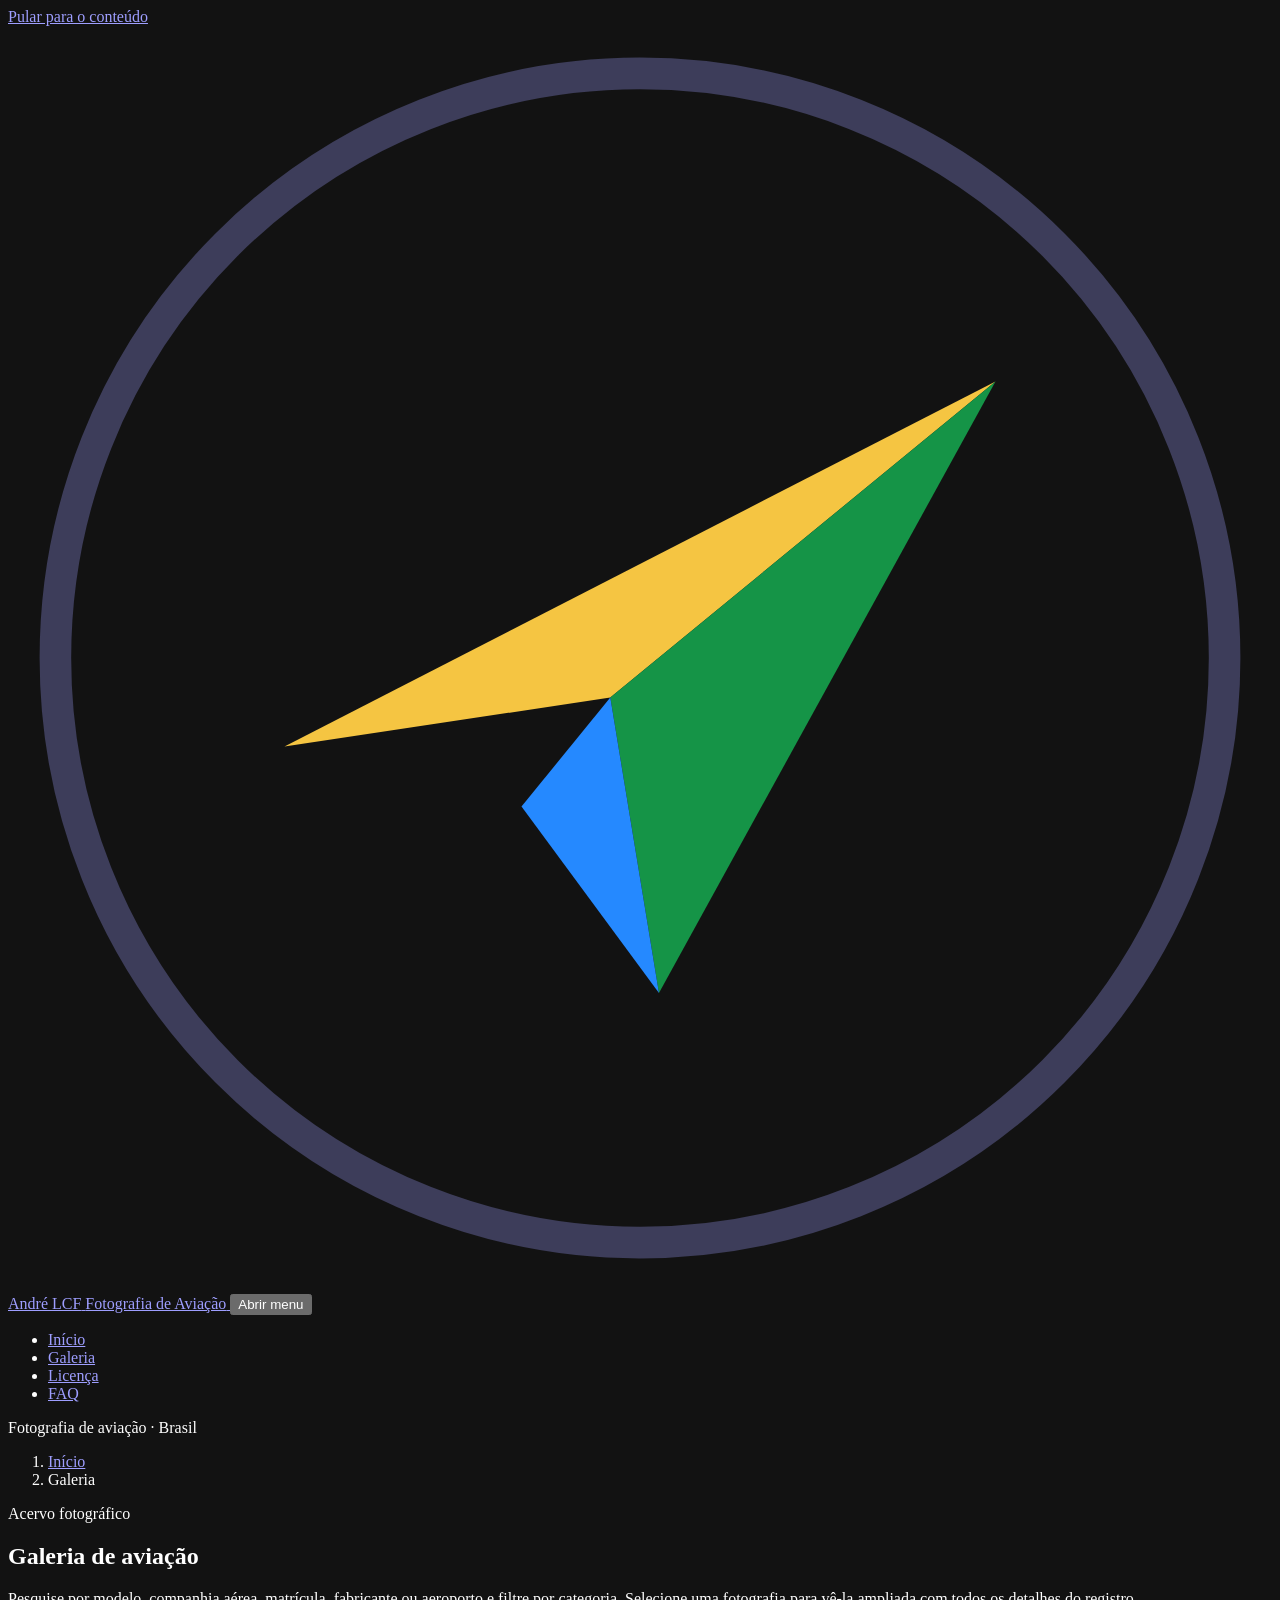
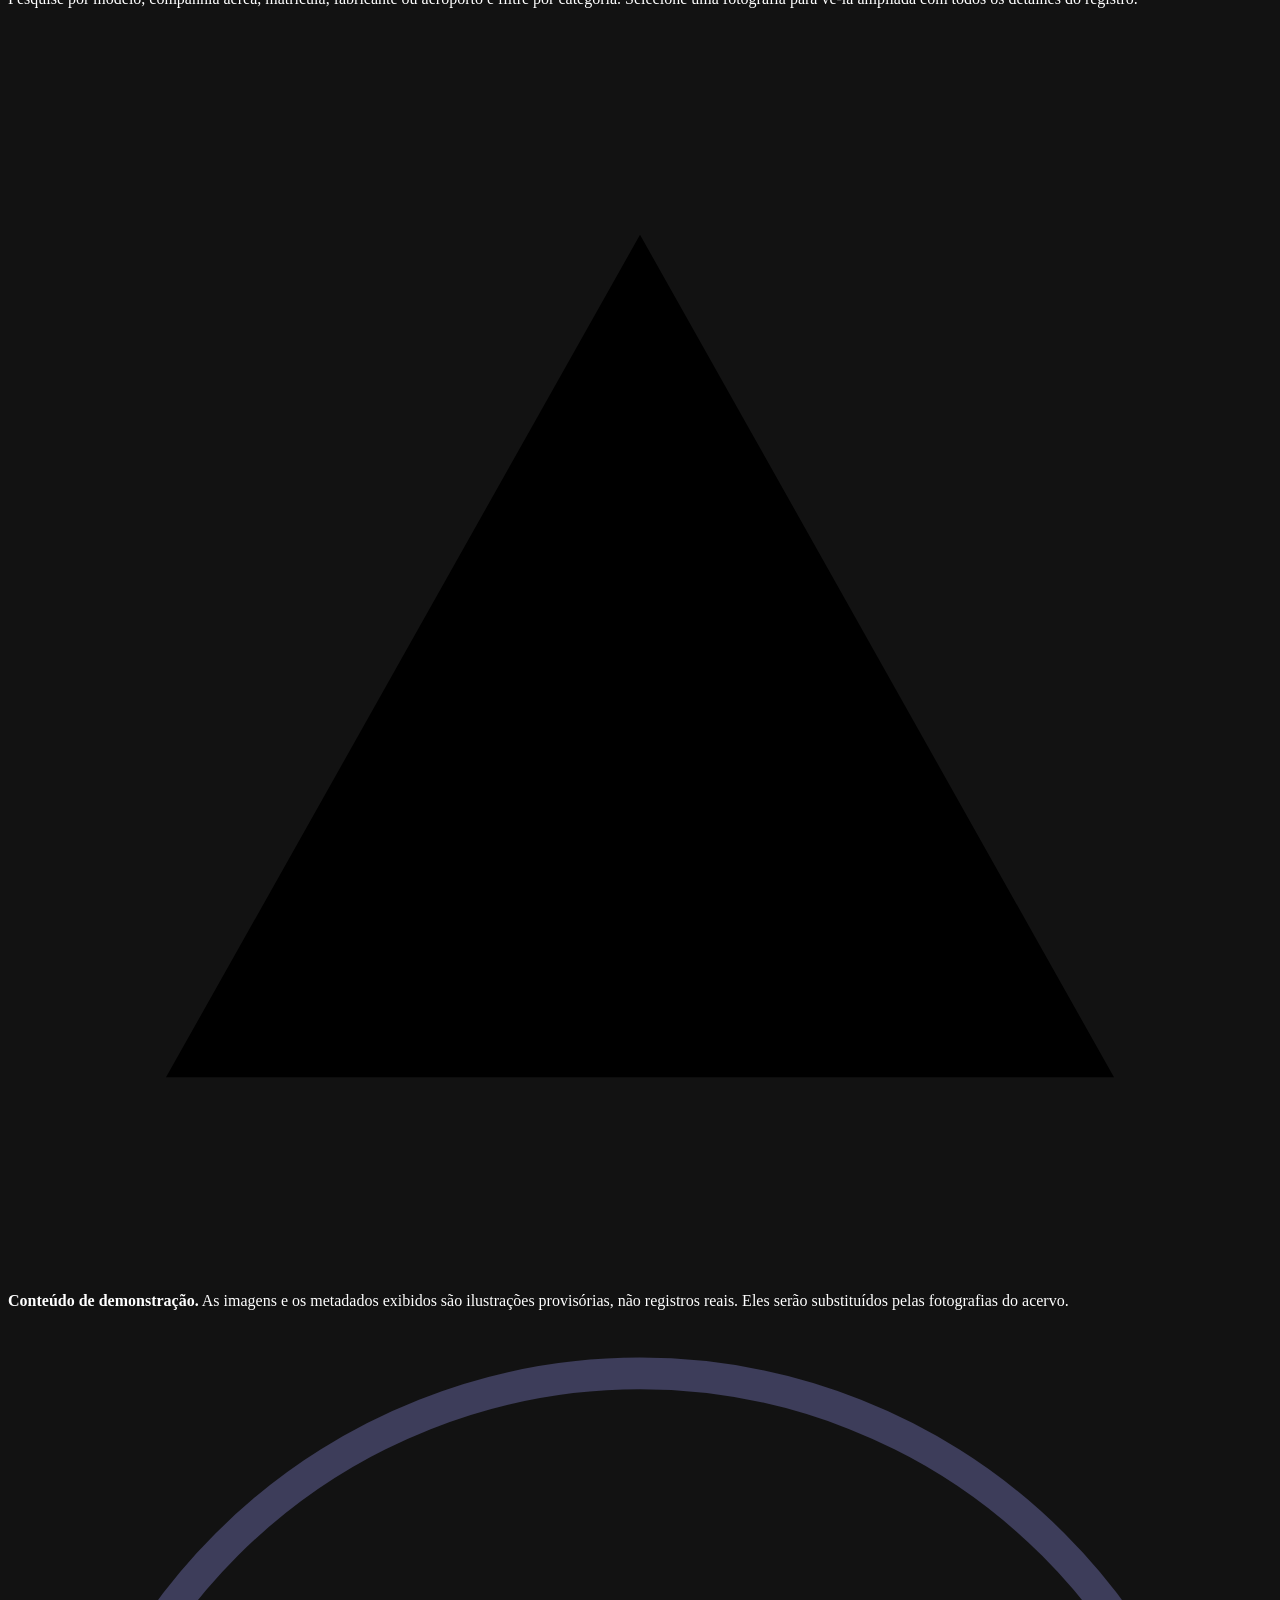
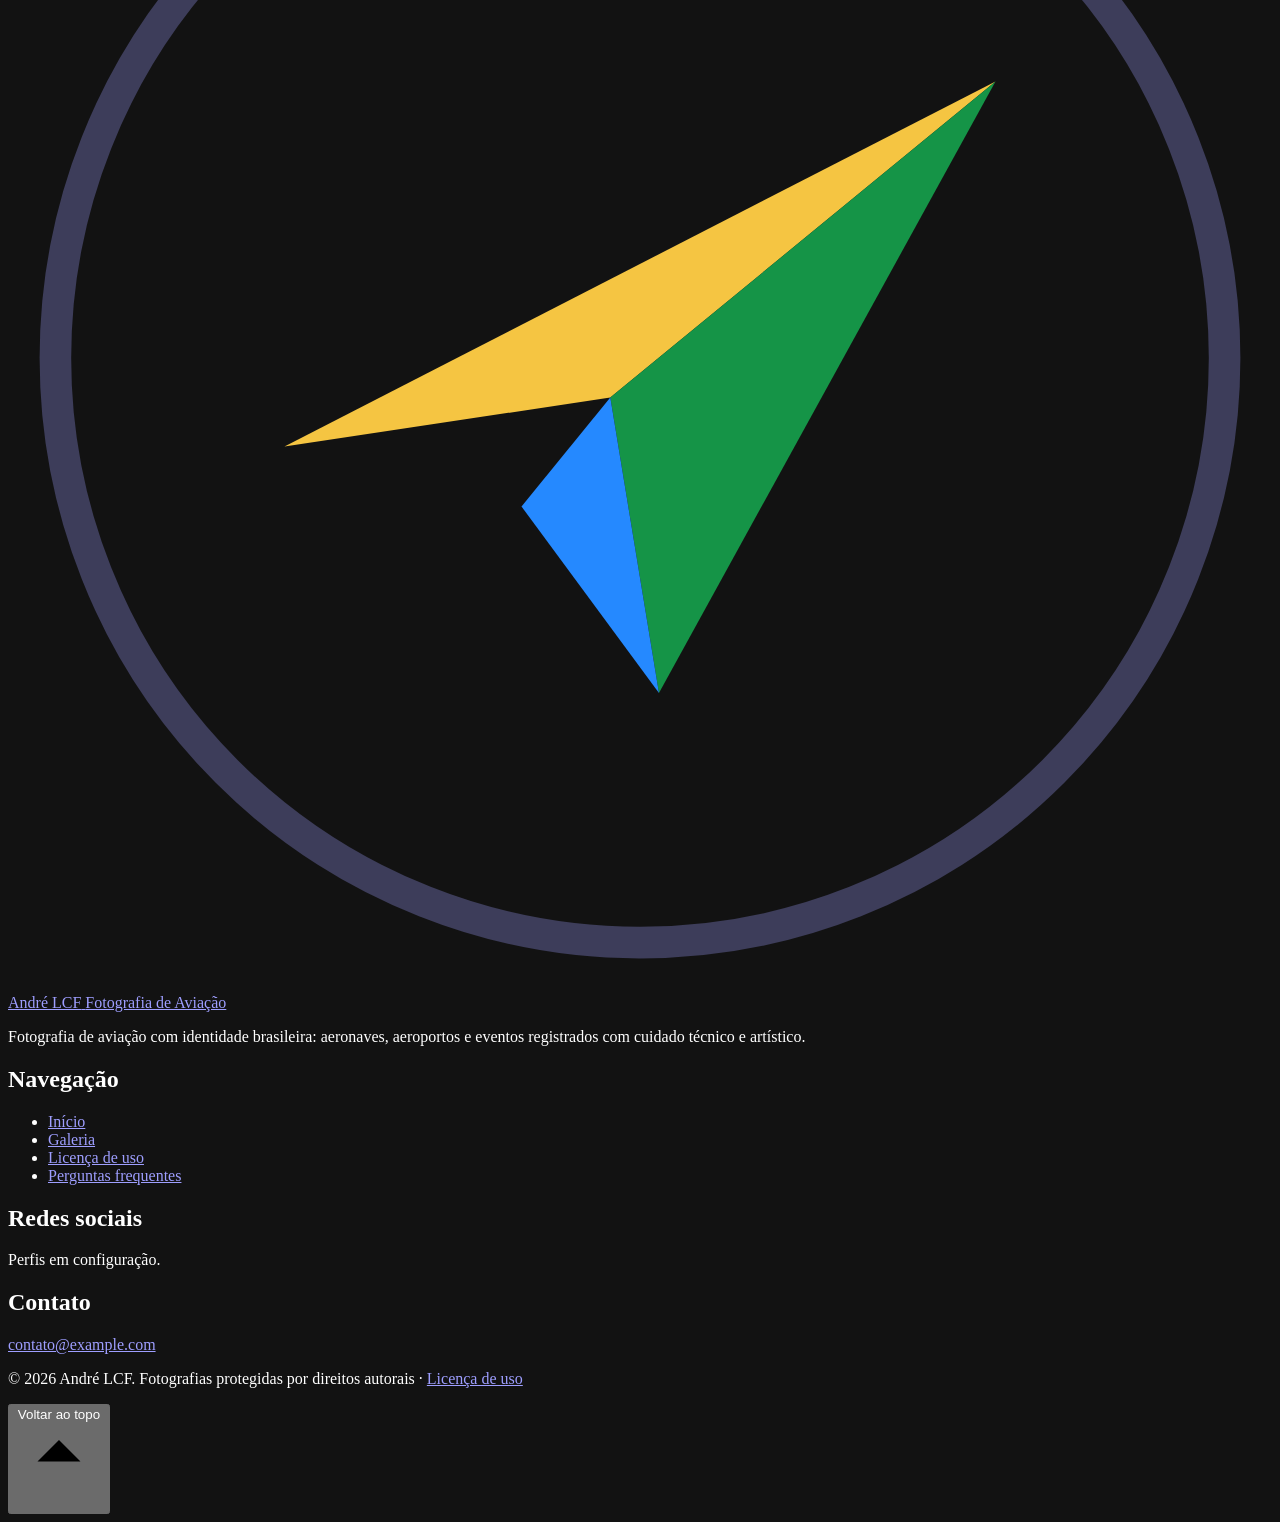
==== src/pages/galeria.html @ 5b555aa9 "primeiros passos do sistema" ====
<!DOCTYPE html>
<html lang="pt-BR">
    <head>
    <meta charset="UTF-8">
    <meta name="viewport" content="width=device-width, initial-scale=1">
    <title>Galeria · André LCF · Fotografia de Aviação</title>
    <meta name="description" content="Galeria de fotografias de aviação com filtros por categoria e fabricante e pesquisa por modelo, companhia aérea, matrícula ou aeroporto.">
    <meta name="author" content="André LCF">
    <meta name="theme-color" content="#080B10">
    <meta name="color-scheme" content="dark">
    <meta name="robots" content="index, follow">
    <!-- --- DOMÍNIO DEFINITIVO: DESCOMENTE E AJUSTE AS LINHAS ABAIXO ---
    <link rel="canonical" href="https://SEU-DOMINIO/src/pages/galeria.html">
    <meta property="og:url" content="https://SEU-DOMINIO/src/pages/galeria.html">
    <meta property="og:image" content="https://SEU-DOMINIO/src/assets/images/hero/og-image.jpg">
    -->
    <meta property="og:type" content="website">
    <meta property="og:locale" content="pt_BR">
    <meta property="og:site_name" content="André LCF · Fotografia de Aviação">
    <meta property="og:title" content="Galeria · André LCF · Fotografia de Aviação">
    <meta property="og:description" content="Aeronaves comerciais, executivas, militares e históricas, aeroportos e eventos aeronáuticos.">
    <meta name="twitter:card" content="summary_large_image">
    <link rel="icon" href="../assets/icons/favicon.svg" type="image/svg+xml">
    <link rel="stylesheet" href="../styles/estilo-global.css">
    <script src="../scripts/configuracao.js" defer></script>
    <script src="../scripts/dados-galeria.js" defer></script>
    <script src="../scripts/principal.js" defer></script>
    </head>
    <body data-pagina="galeria" data-base="../../">
    <a class="link-pular-conteudo" href="#conteudo">Pular para o conteúdo</a>

    <header class="cabecalho-site" data-cabecalho>
        <div class="conteiner cabecalho-site__interno">
        <a class="marca" href="../../index.html" aria-label="André LCF, fotografia de aviação: página inicial">
            <svg class="marca__simbolo" viewBox="0 0 40 40" aria-hidden="true" focusable="false">
            <circle cx="20" cy="20" r="18.5" fill="none" stroke="currentColor" stroke-opacity=".3"/>
            <path d="M8.75 22.8 31.25 11.25 19.06 21.25Z" fill="#F5C542"/>
            <path d="M19.06 21.25 31.25 11.25 20.6 30.6Z" fill="#159447"/>
            <path d="M19.06 21.25 16.25 24.7 20.6 30.6Z" fill="#2589FF"/>
            </svg>
            <span class="marca__texto">
            <span class="marca__nome" data-nome-fotografo>André LCF</span>
            <span class="marca__legenda">Fotografia de Aviação</span>
            </span>
        </a>

        <button class="alternar-menu" type="button" aria-expanded="false" aria-controls="navegacao-site" data-alternar-menu>
            <span class="alternar-menu__barras" aria-hidden="true"></span>
            <span class="visualmente-oculto" data-rotulo-alternar-menu>Abrir menu</span>
        </button>

        <nav class="navegacao-site" id="navegacao-site" aria-label="Principal" data-navegacao>
            <ul class="navegacao-site__lista">
            <li><a class="navegacao-site__link" href="../../index.html" data-link-navegacao="inicio">Início</a></li>
            <li><a class="navegacao-site__link" href="galeria.html" data-link-navegacao="galeria">Galeria</a></li>
            <li><a class="navegacao-site__link" href="licenca.html" data-link-navegacao="licenca">Licença</a></li>
            <li><a class="navegacao-site__link" href="faq.html" data-link-navegacao="faq">FAQ</a></li>
            </ul>
            <p class="navegacao-site__rodape">Fotografia de aviação · Brasil</p>
        </nav>
        </div>
        <div class="cabecalho-site__progresso" data-progresso-rolagem aria-hidden="true"></div>
    </header>

    <main id="conteudo">
        <section class="cabecalho-pagina" aria-labelledby="titulo-pagina">
        <div class="conteiner cabecalho-pagina__interno">
            <nav aria-label="Trilha de navegação">
            <ol class="trilha-navegacao">
                <li><a href="../../index.html">Início</a></li>
                <li><span aria-current="page">Galeria</span></li>
            </ol>
            </nav>
            <p class="sobretitulo">Acervo fotográfico</p>
            <h1 class="cabecalho-pagina__titulo" id="titulo-pagina">Galeria de <span class="texto-gradiente">aviação</span></h1>
            <p class="cabecalho-pagina__chamada">Pesquise por modelo, companhia aérea, matrícula, fabricante ou aeroporto e filtre por categoria. Selecione uma fotografia para vê-la ampliada com todos os detalhes do registro.</p>
        </div>
        </section>

        <section class="secao-galeria" aria-label="Fotografias">
        <div class="conteiner">
            <div class="barra-ferramentas-galeria" data-barra-ferramentas-galeria hidden>
            <div class="barra-ferramentas-galeria__linha">
                <div class="campo">
                <label class="campo__rotulo" for="pesquisa-galeria">Pesquisar fotografias</label>
                <div class="campo__controle">
                    <svg class="icone campo__icone" viewBox="0 0 24 24" aria-hidden="true" focusable="false"><path d="M11 18a7 7 0 1 0 0-14 7 7 0 0 0 0 14zM20 20l-4-4"/></svg>
                    <input class="entrada entrada--com-icone" id="pesquisa-galeria" type="search" placeholder="Ex.: A320, Embraer, PR-…" autocomplete="off" spellcheck="false" aria-describedby="dica-pesquisa-galeria" data-pesquisa-galeria>
                </div>
                <span class="visualmente-oculto" id="dica-pesquisa-galeria">Os resultados são atualizados automaticamente enquanto você digita.</span>
                </div>
                <div class="campo">
                <label class="campo__rotulo" for="fabricante-galeria">Fabricante</label>
                <select class="selecao" id="fabricante-galeria" data-fabricante-galeria>
                    <option value="">Todos os fabricantes</option>
                </select>
                </div>
                <button class="botao botao--fantasma botao--pequeno" type="button" data-limpar-galeria data-limpar-galeria-barra hidden>Limpar filtros</button>
            </div>
            <div class="barra-filtros" role="group" aria-label="Filtrar por categoria" data-filtros-galeria></div>
            </div>

            <!-- --- AVISO PROVISÓRIO: REMOVA ESTE BLOCO QUANDO AS FOTOGRAFIAS REAIS FOREM CADASTRADAS --- -->
            <p class="aviso aviso-galeria">
            <svg class="icone" viewBox="0 0 24 24" aria-hidden="true" focusable="false"><path d="M12 4l9 16H3zM12 10v4M12 17.5v.01"/></svg>
            <span><strong>Conteúdo de demonstração.</strong> As imagens e os metadados exibidos são ilustrações provisórias, não registros reais. Eles serão substituídos pelas fotografias do acervo.</span>
            </p>

            <div class="metadados-galeria">
            <p class="status-galeria" role="status" aria-live="polite" data-status-galeria></p>
            </div>

            <ul class="grade-galeria" data-grade-galeria aria-label="Resultados da galeria"></ul>

            <div class="estado-vazio" data-vazio-galeria hidden>
            <span class="estado-vazio__icone" aria-hidden="true"><svg class="icone" viewBox="0 0 24 24" focusable="false"><path d="M11 18a7 7 0 1 0 0-14 7 7 0 0 0 0 14zM20 20l-4-4"/></svg></span>
            <h2 class="estado-vazio__titulo" data-titulo-vazio-galeria>Nenhuma fotografia encontrada</h2>
            <p class="estado-vazio__texto" data-texto-vazio-galeria>Tente outro termo de pesquisa, escolha outra categoria ou limpe os filtros para ver todas as fotografias.</p>
            <button class="botao botao--primario" type="button" data-limpar-galeria>Limpar filtros</button>
            </div>

            <noscript>
            <p class="aviso aviso--informativo">A galeria utiliza JavaScript para exibir, filtrar e ampliar as fotografias. Ative-o no navegador para navegar pelo acervo.</p>
            </noscript>
        </div>
        </section>
    </main>

    <footer class="rodape-site">
        <div class="conteiner rodape-site__grade">
        <div>
            <a class="marca" href="../../index.html" aria-label="André LCF, fotografia de aviação: página inicial">
            <svg class="marca__simbolo" viewBox="0 0 40 40" aria-hidden="true" focusable="false">
                <circle cx="20" cy="20" r="18.5" fill="none" stroke="currentColor" stroke-opacity=".3"/>
                <path d="M8.75 22.8 31.25 11.25 19.06 21.25Z" fill="#F5C542"/>
                <path d="M19.06 21.25 31.25 11.25 20.6 30.6Z" fill="#159447"/>
                <path d="M19.06 21.25 16.25 24.7 20.6 30.6Z" fill="#2589FF"/>
            </svg>
            <span class="marca__texto">
                <span class="marca__nome" data-nome-fotografo>André LCF</span>
                <span class="marca__legenda">Fotografia de Aviação</span>
            </span>
            </a>
            <p class="rodape-site__sobre">Fotografia de aviação com identidade brasileira: aeronaves, aeroportos e eventos registrados com cuidado técnico e artístico.</p>
        </div>

        <nav aria-label="Rodapé">
            <h2 class="rodape-site__titulo">Navegação</h2>
            <ul class="links-rodape">
            <li><a href="../../index.html" data-link-navegacao="inicio">Início</a></li>
            <li><a href="galeria.html" data-link-navegacao="galeria">Galeria</a></li>
            <li><a href="licenca.html" data-link-navegacao="licenca">Licença de uso</a></li>
            <li><a href="faq.html" data-link-navegacao="faq">Perguntas frequentes</a></li>
            </ul>
        </nav>

        <div>
            <h2 class="rodape-site__titulo">Redes sociais</h2>
            <ul class="links-rodape" data-lista-redes-sociais hidden></ul>
            <p class="nota-rodape" data-vazio-redes-sociais>Perfis em configuração.</p>
        </div>

        <div>
            <h2 class="rodape-site__titulo">Contato</h2>
            <a class="contato-rodape" href="mailto:contato@example.com" data-email-contato data-texto-contato>contato@example.com</a>
        </div>
        </div>

        <div class="conteiner rodape-site__inferior">
        <p>© <span data-ano-atual>2026</span> <span data-nome-fotografo>André LCF</span>. Fotografias protegidas por direitos autorais · <a href="licenca.html">Licença de uso</a></p>
        <button class="voltar-ao-topo" type="button" data-voltar-ao-topo>
            Voltar ao topo
            <svg class="icone" viewBox="0 0 24 24" aria-hidden="true" focusable="false"><path d="M12 19V5M6 11l6-6 6 6"/></svg>
        </button>
        </div>
    </footer>
    </body>
</html>
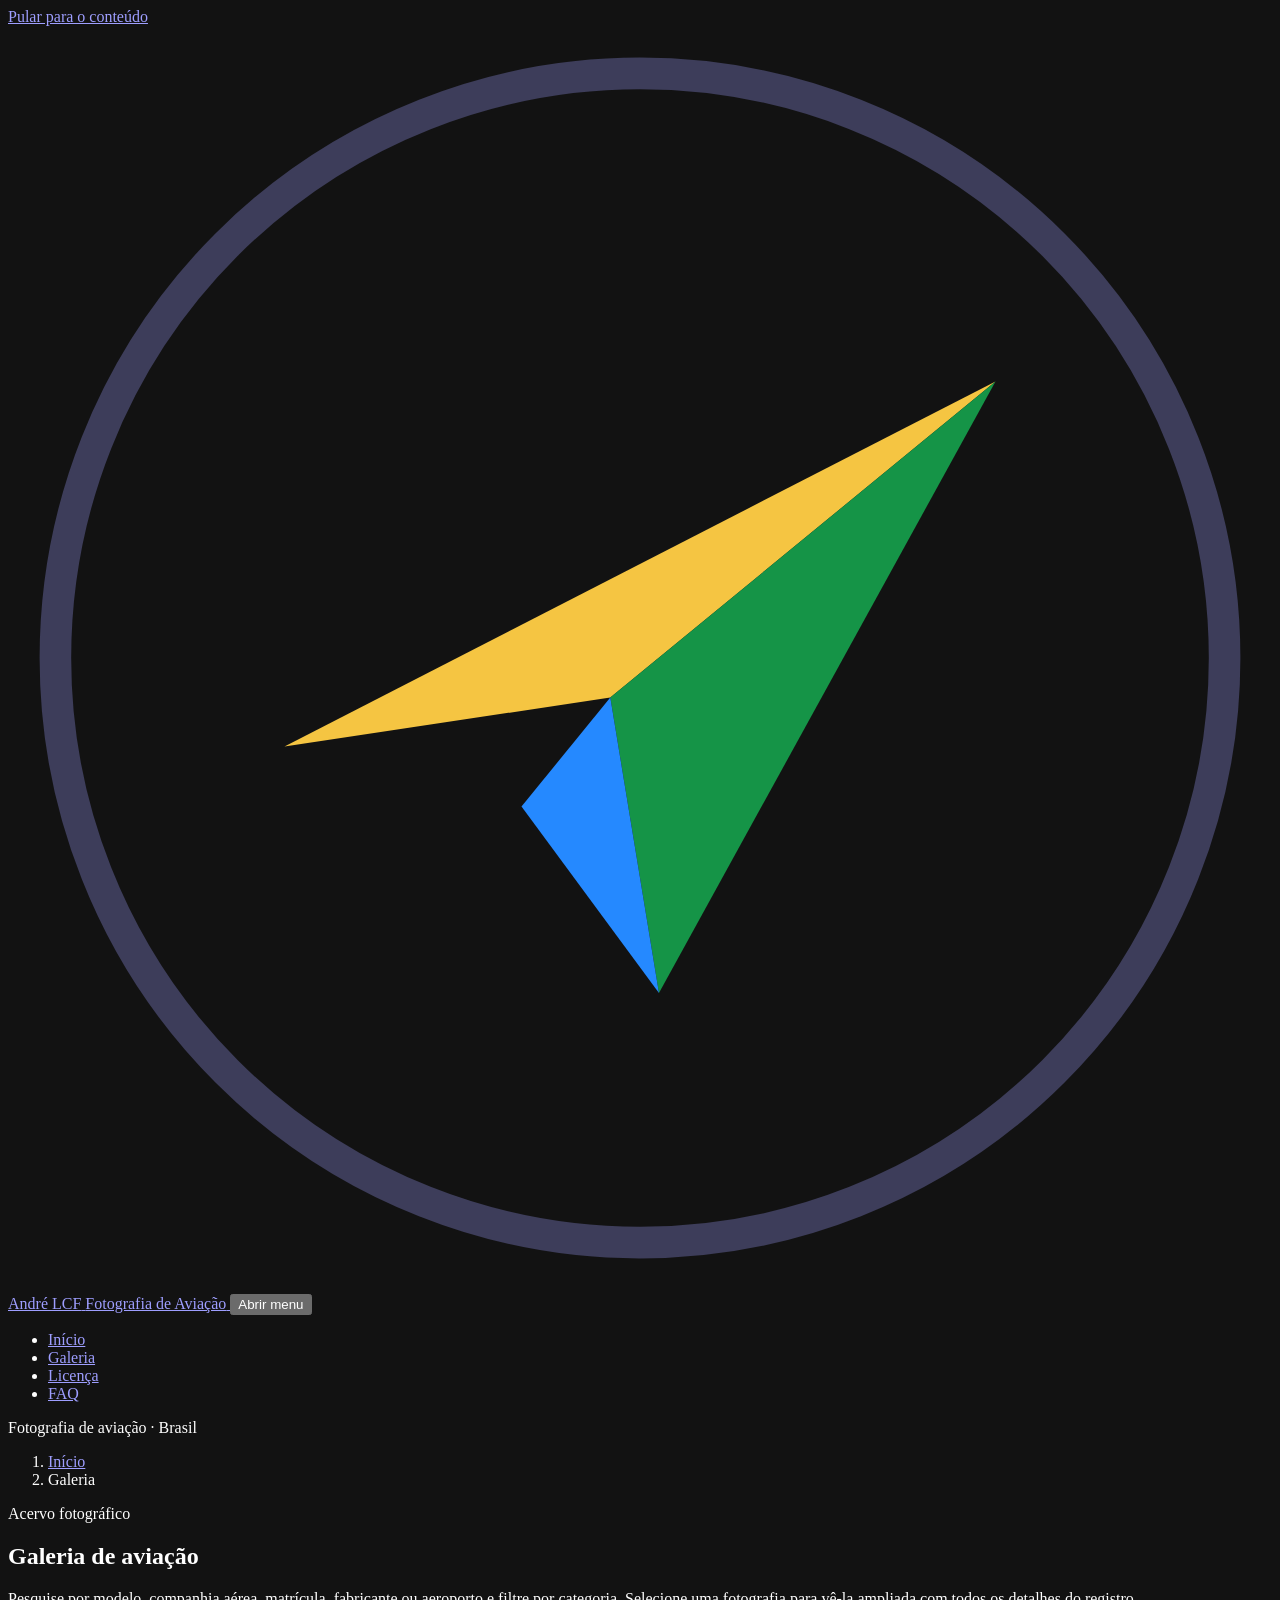
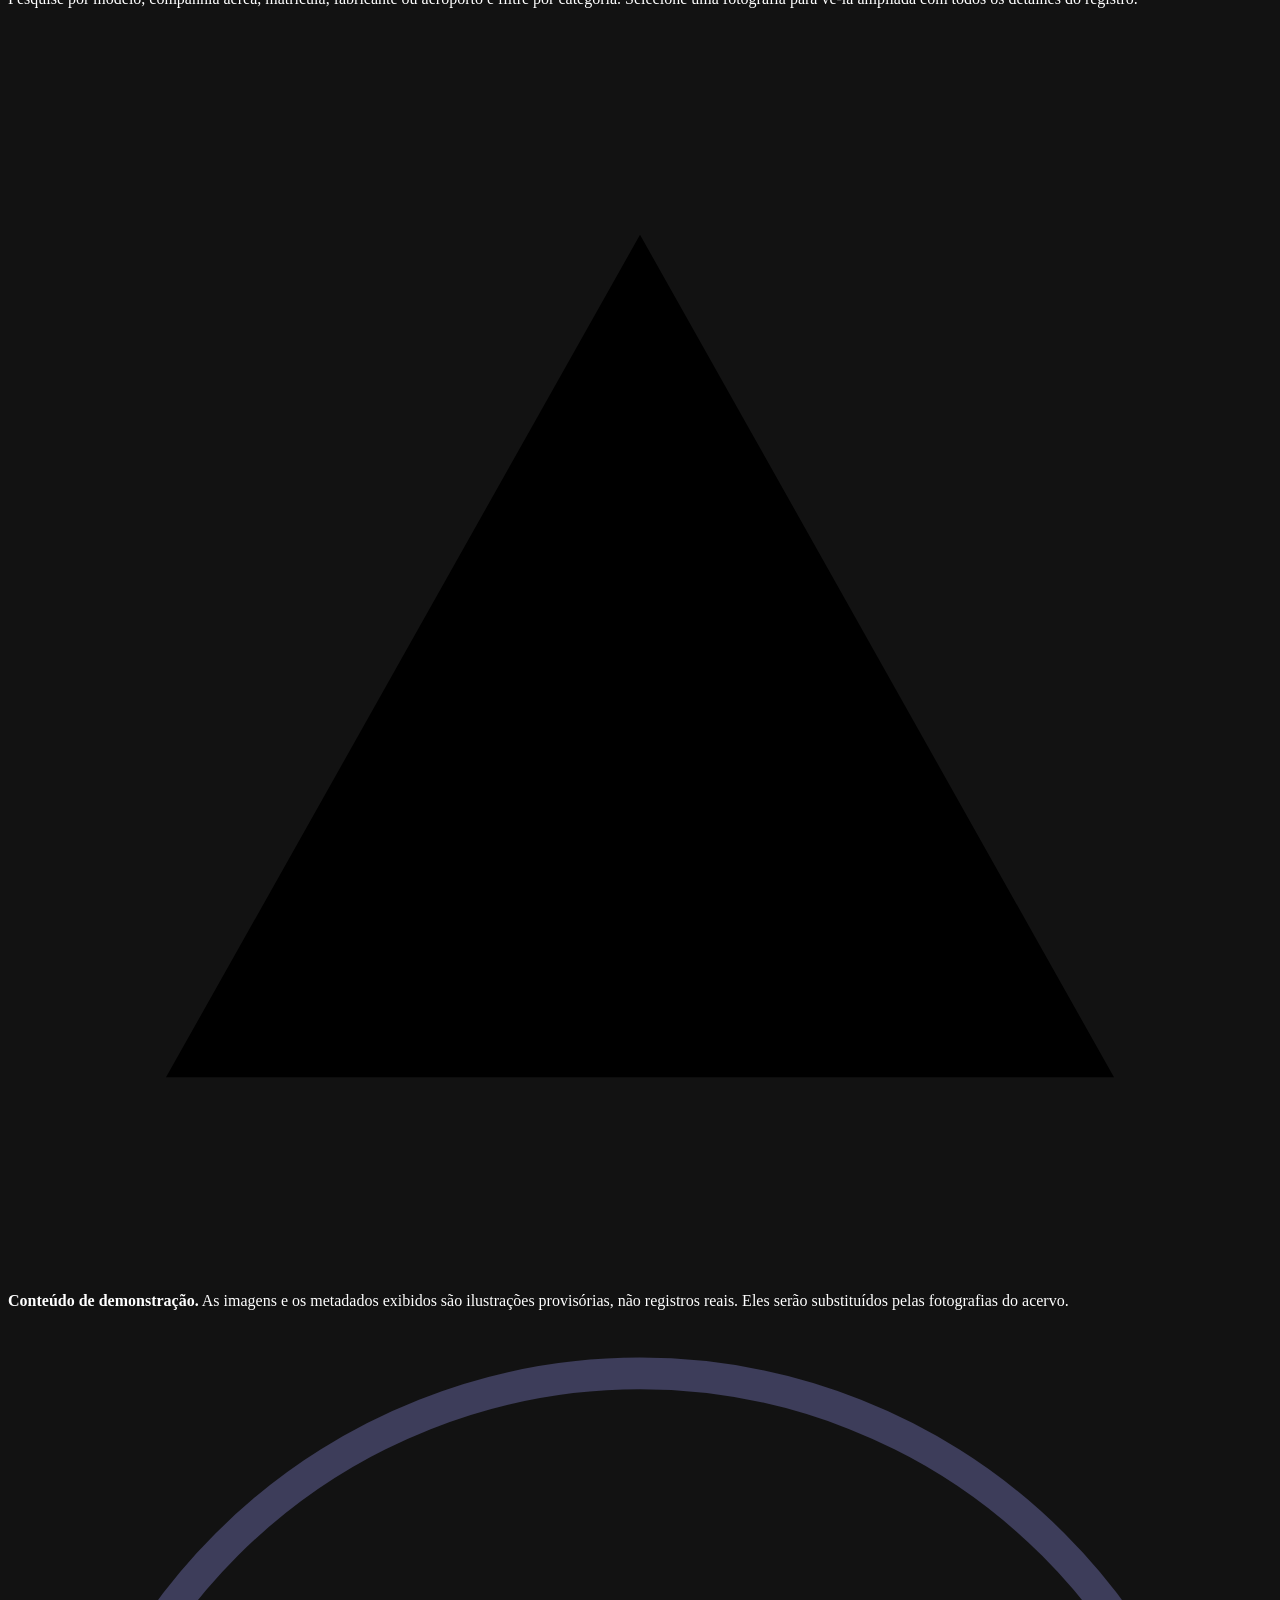
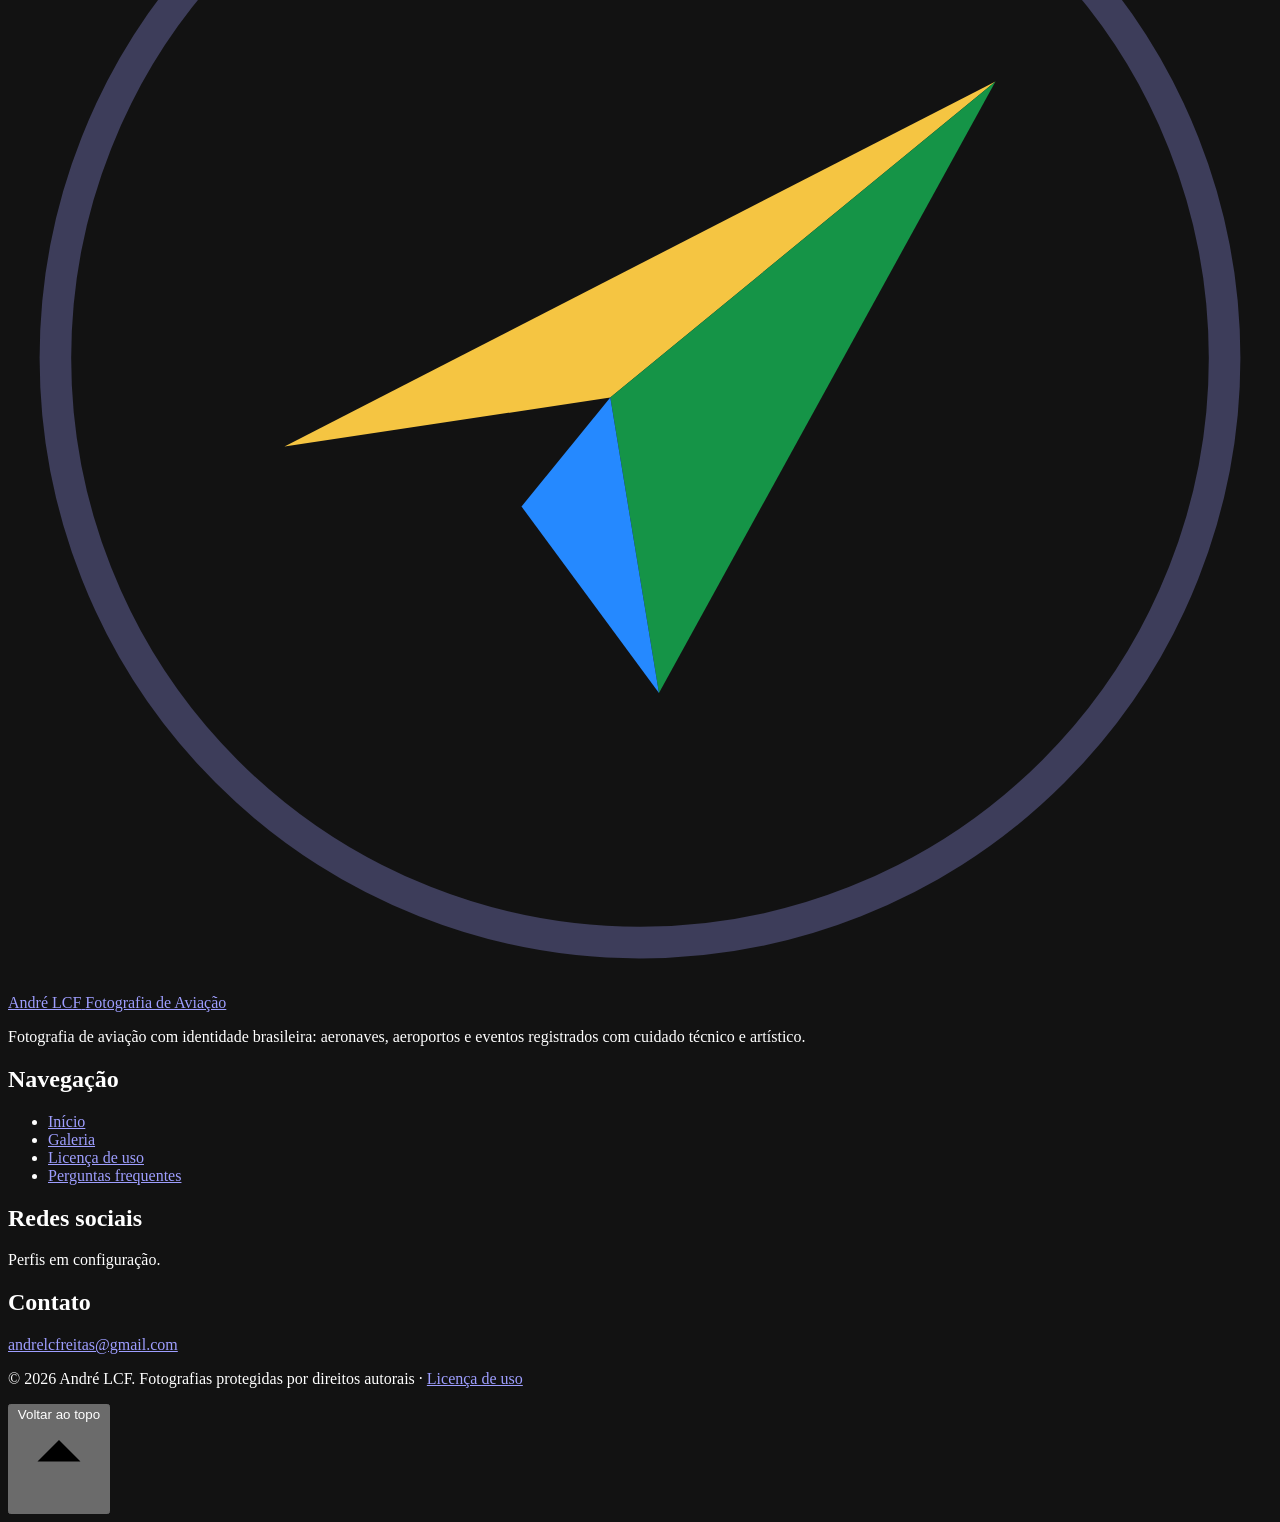
==== commit 11e776fd: "identando os códigos" ====
--- a/src/pages/galeria.html
+++ b/src/pages/galeria.html
@@ -1,178 +1,196 @@
 <!DOCTYPE html>
 <html lang="pt-BR">
     <head>
-    <meta charset="UTF-8">
-    <meta name="viewport" content="width=device-width, initial-scale=1">
-    <title>Galeria · André LCF · Fotografia de Aviação</title>
-    <meta name="description" content="Galeria de fotografias de aviação com filtros por categoria e fabricante e pesquisa por modelo, companhia aérea, matrícula ou aeroporto.">
-    <meta name="author" content="André LCF">
-    <meta name="theme-color" content="#080B10">
-    <meta name="color-scheme" content="dark">
-    <meta name="robots" content="index, follow">
-    <!-- --- DOMÍNIO DEFINITIVO: DESCOMENTE E AJUSTE AS LINHAS ABAIXO ---
-    <link rel="canonical" href="https://SEU-DOMINIO/src/pages/galeria.html">
-    <meta property="og:url" content="https://SEU-DOMINIO/src/pages/galeria.html">
-    <meta property="og:image" content="https://SEU-DOMINIO/src/assets/images/hero/og-image.jpg">
-    -->
-    <meta property="og:type" content="website">
-    <meta property="og:locale" content="pt_BR">
-    <meta property="og:site_name" content="André LCF · Fotografia de Aviação">
-    <meta property="og:title" content="Galeria · André LCF · Fotografia de Aviação">
-    <meta property="og:description" content="Aeronaves comerciais, executivas, militares e históricas, aeroportos e eventos aeronáuticos.">
-    <meta name="twitter:card" content="summary_large_image">
-    <link rel="icon" href="../assets/icons/favicon.svg" type="image/svg+xml">
-    <link rel="stylesheet" href="../styles/estilo-global.css">
-    <script src="../scripts/configuracao.js" defer></script>
-    <script src="../scripts/dados-galeria.js" defer></script>
-    <script src="../scripts/principal.js" defer></script>
+        <meta charset="UTF-8">
+        <meta name="viewport" content="width=device-width, initial-scale=1">
+        <title>Galeria · André LCF · Fotografia de Aviação</title>
+        <meta name="description" content="Galeria de fotografias de aviação com filtros por categoria e fabricante e pesquisa por modelo, companhia aérea, matrícula ou aeroporto.">
+        <meta name="author" content="André LCF">
+        <meta name="theme-color" content="#080B10">
+        <meta name="color-scheme" content="dark">
+        <meta name="robots" content="index, follow">
+        <meta property="og:type" content="website">
+        <meta property="og:locale" content="pt_BR">
+        <meta property="og:site_name" content="André LCF · Fotografia de Aviação">
+        <meta property="og:title" content="Galeria · André LCF · Fotografia de Aviação">
+        <meta property="og:description" content="Aeronaves comerciais, executivas, militares e históricas, aeroportos e eventos aeronáuticos.">
+        <meta name="twitter:card" content="summary_large_image">
+        <link rel="icon" href="../assets/icons/favicon.svg" type="image/svg+xml">
+        <link rel="stylesheet" href="../styles/estilo-global.css">
+        <script src="../scripts/configuracao.js" defer></script>
+        <script src="../scripts/dados-galeria.js" defer></script>
+        <script src="../scripts/principal.js" defer></script>
     </head>
+
     <body data-pagina="galeria" data-base="../../">
-    <a class="link-pular-conteudo" href="#conteudo">Pular para o conteúdo</a>
+        <a class="link-pular-conteudo" href="#conteudo">Pular para o conteúdo</a>
 
-    <header class="cabecalho-site" data-cabecalho>
-        <div class="conteiner cabecalho-site__interno">
-        <a class="marca" href="../../index.html" aria-label="André LCF, fotografia de aviação: página inicial">
-            <svg class="marca__simbolo" viewBox="0 0 40 40" aria-hidden="true" focusable="false">
-            <circle cx="20" cy="20" r="18.5" fill="none" stroke="currentColor" stroke-opacity=".3"/>
-            <path d="M8.75 22.8 31.25 11.25 19.06 21.25Z" fill="#F5C542"/>
-            <path d="M19.06 21.25 31.25 11.25 20.6 30.6Z" fill="#159447"/>
-            <path d="M19.06 21.25 16.25 24.7 20.6 30.6Z" fill="#2589FF"/>
-            </svg>
-            <span class="marca__texto">
-            <span class="marca__nome" data-nome-fotografo>André LCF</span>
-            <span class="marca__legenda">Fotografia de Aviação</span>
-            </span>
-        </a>
+        <header class="cabecalho-site" data-cabecalho>
+            <div class="conteiner cabecalho-site__interno">
+                <a class="marca" href="../../index.html" aria-label="André LCF, fotografia de aviação: página inicial">
+                    <svg class="marca__simbolo" viewBox="0 0 40 40" aria-hidden="true" focusable="false">
+                        <circle cx="20" cy="20" r="18.5" fill="none" stroke="currentColor" stroke-opacity=".3"/>
+                        <path d="M8.75 22.8 31.25 11.25 19.06 21.25Z" fill="#F5C542"/>
+                        <path d="M19.06 21.25 31.25 11.25 20.6 30.6Z" fill="#159447"/>
+                        <path d="M19.06 21.25 16.25 24.7 20.6 30.6Z" fill="#2589FF"/>
+                    </svg>
+                    <span class="marca__texto">
+                        <span class="marca__nome" data-nome-fotografo>André LCF</span>
+                        <span class="marca__legenda">Fotografia de Aviação</span>
+                    </span>
+                </a>
 
-        <button class="alternar-menu" type="button" aria-expanded="false" aria-controls="navegacao-site" data-alternar-menu>
-            <span class="alternar-menu__barras" aria-hidden="true"></span>
-            <span class="visualmente-oculto" data-rotulo-alternar-menu>Abrir menu</span>
-        </button>
+                <button class="alternar-menu" type="button" aria-expanded="false" aria-controls="navegacao-site" data-alternar-menu>
+                    <span class="alternar-menu__barras" aria-hidden="true"></span>
+                    <span class="visualmente-oculto" data-rotulo-alternar-menu>Abrir menu</span>
+                </button>
 
-        <nav class="navegacao-site" id="navegacao-site" aria-label="Principal" data-navegacao>
-            <ul class="navegacao-site__lista">
-            <li><a class="navegacao-site__link" href="../../index.html" data-link-navegacao="inicio">Início</a></li>
-            <li><a class="navegacao-site__link" href="galeria.html" data-link-navegacao="galeria">Galeria</a></li>
-            <li><a class="navegacao-site__link" href="licenca.html" data-link-navegacao="licenca">Licença</a></li>
-            <li><a class="navegacao-site__link" href="faq.html" data-link-navegacao="faq">FAQ</a></li>
-            </ul>
-            <p class="navegacao-site__rodape">Fotografia de aviação · Brasil</p>
-        </nav>
-        </div>
-        <div class="cabecalho-site__progresso" data-progresso-rolagem aria-hidden="true"></div>
-    </header>
+                <nav class="navegacao-site" id="navegacao-site" aria-label="Principal" data-navegacao>
+                    <ul class="navegacao-site__lista">
+                        <li><a class="navegacao-site__link" href="../../index.html" data-link-navegacao="inicio">Início</a></li>
+                        <li><a class="navegacao-site__link" href="galeria.html" data-link-navegacao="galeria">Galeria</a></li>
+                        <li><a class="navegacao-site__link" href="licenca.html" data-link-navegacao="licenca">Licença</a></li>
+                        <li><a class="navegacao-site__link" href="faq.html" data-link-navegacao="faq">FAQ</a></li>
+                    </ul>
+                    <p class="navegacao-site__rodape">Fotografia de aviação · Brasil</p>
+                </nav>
+            </div>
+            <div class="cabecalho-site__progresso" data-progresso-rolagem aria-hidden="true"></div>
+        </header>
 
-    <main id="conteudo">
-        <section class="cabecalho-pagina" aria-labelledby="titulo-pagina">
-        <div class="conteiner cabecalho-pagina__interno">
-            <nav aria-label="Trilha de navegação">
-            <ol class="trilha-navegacao">
-                <li><a href="../../index.html">Início</a></li>
-                <li><span aria-current="page">Galeria</span></li>
-            </ol>
-            </nav>
-            <p class="sobretitulo">Acervo fotográfico</p>
-            <h1 class="cabecalho-pagina__titulo" id="titulo-pagina">Galeria de <span class="texto-gradiente">aviação</span></h1>
-            <p class="cabecalho-pagina__chamada">Pesquise por modelo, companhia aérea, matrícula, fabricante ou aeroporto e filtre por categoria. Selecione uma fotografia para vê-la ampliada com todos os detalhes do registro.</p>
-        </div>
-        </section>
+        <main id="conteudo">
+            <section class="cabecalho-pagina" aria-labelledby="titulo-pagina">
+                <div class="conteiner cabecalho-pagina__interno">
+                    <nav aria-label="Trilha de navegação">
+                        <ol class="trilha-navegacao">
+                            <li><a href="../../index.html">Início</a></li>
+                            <li><span aria-current="page">Galeria</span></li>
+                        </ol>
+                    </nav>
+                    <p class="sobretitulo">Acervo fotográfico</p>
+                    <h1 class="cabecalho-pagina__titulo" id="titulo-pagina">
+                        Galeria de <span class="texto-gradiente">aviação</span>
+                    </h1>
+                    <p class="cabecalho-pagina__chamada">Pesquise por modelo, companhia aérea, matrícula, fabricante ou aeroporto e filtre por categoria. Selecione uma fotografia para vê-la ampliada com todos os detalhes do registro.</p>
+                </div>
+            </section>
 
-        <section class="secao-galeria" aria-label="Fotografias">
-        <div class="conteiner">
-            <div class="barra-ferramentas-galeria" data-barra-ferramentas-galeria hidden>
-            <div class="barra-ferramentas-galeria__linha">
-                <div class="campo">
-                <label class="campo__rotulo" for="pesquisa-galeria">Pesquisar fotografias</label>
-                <div class="campo__controle">
-                    <svg class="icone campo__icone" viewBox="0 0 24 24" aria-hidden="true" focusable="false"><path d="M11 18a7 7 0 1 0 0-14 7 7 0 0 0 0 14zM20 20l-4-4"/></svg>
-                    <input class="entrada entrada--com-icone" id="pesquisa-galeria" type="search" placeholder="Ex.: A320, Embraer, PR-…" autocomplete="off" spellcheck="false" aria-describedby="dica-pesquisa-galeria" data-pesquisa-galeria>
+            <section class="secao-galeria" aria-label="Fotografias">
+                <div class="conteiner">
+                    <div class="barra-ferramentas-galeria" data-barra-ferramentas-galeria hidden>
+                        <div class="barra-ferramentas-galeria__linha">
+                            <div class="campo">
+                                <label class="campo__rotulo" for="pesquisa-galeria">Pesquisar fotografias</label>
+                                <div class="campo__controle">
+                                    <svg class="icone campo__icone" viewBox="0 0 24 24" aria-hidden="true" focusable="false">
+                                        <path d="M11 18a7 7 0 1 0 0-14 7 7 0 0 0 0 14zM20 20l-4-4"/>
+                                    </svg>
+                                    <input 
+                                        class="entrada entrada--com-icone" 
+                                        id="pesquisa-galeria" 
+                                        type="search" 
+                                        placeholder="Ex.: A320, Embraer, PR-…" 
+                                        autocomplete="off" 
+                                        spellcheck="false" 
+                                        aria-describedby="dica-pesquisa-galeria" 
+                                        data-pesquisa-galeria
+                                    >
+                                </div>
+                                <span class="visualmente-oculto" id="dica-pesquisa-galeria">Os resultados são atualizados automaticamente enquanto você digita.</span>
+                            </div>
+                            <div class="campo">
+                                <label class="campo__rotulo" for="fabricante-galeria">Fabricante</label>
+                                <select class="selecao" id="fabricante-galeria" data-fabricante-galeria>
+                                    <option value="">Todos os fabricantes</option>
+                                </select>
+                            </div>
+                            <button class="botao botao--fantasma botao--pequeno" type="button" data-limpar-galeria data-limpar-galeria-barra hidden>Limpar filtros</button>
+                        </div>
+                        <div class="barra-filtros" role="group" aria-label="Filtrar por categoria" data-filtros-galeria></div>
+                    </div>
+
+                    <p class="aviso aviso-galeria">
+                        <svg class="icone" viewBox="0 0 24 24" aria-hidden="true" focusable="false">
+                            <path d="M12 4l9 16H3zM12 10v4M12 17.5v.01"/>
+                        </svg>
+                        <span>
+                            <strong>Conteúdo de demonstração.</strong> As imagens e os metadados exibidos são ilustrações provisórias, não registros reais. Eles serão substituídos pelas fotografias do acervo.
+                        </span>
+                    </p>
+
+                    <div class="metadados-galeria">
+                        <p class="status-galeria" role="status" aria-live="polite" data-status-galeria></p>
+                    </div>
+
+                    <ul class="grade-galeria" data-grade-galeria aria-label="Resultados da galeria"></ul>
+
+                    <div class="estado-vazio" data-vazio-galeria hidden>
+                        <span class="estado-vazio__icone" aria-hidden="true">
+                            <svg class="icone" viewBox="0 0 24 24" focusable="false">
+                                <path d="M11 18a7 7 0 1 0 0-14 7 7 0 0 0 0 14zM20 20l-4-4"/>
+                            </svg>
+                        </span>
+                        <h2 class="estado-vazio__titulo" data-titulo-vazio-galeria>Nenhuma fotografia encontrada</h2>
+                        <p class="estado-vazio__texto" data-texto-vazio-galeria>Tente outro termo de pesquisa, escolha outra categoria ou limpe os filtros para ver todas as fotografias.</p>
+                        <button class="botao botao--primario" type="button" data-limpar-galeria>Limpar filtros</button>
+                    </div>
+
+                    <noscript>
+                        <p class="aviso aviso--informativo">A galeria utiliza JavaScript para exibir, filtrar e ampliar as fotografias. Ative-o no navegador para navegar pelo acervo.</p>
+                    </noscript>
                 </div>
-                <span class="visualmente-oculto" id="dica-pesquisa-galeria">Os resultados são atualizados automaticamente enquanto você digita.</span>
+            </section>
+        </main>
+
+        <footer class="rodape-site">
+            <div class="conteiner rodape-site__grade">
+                <div>
+                    <a class="marca" href="../../index.html" aria-label="André LCF, fotografia de aviação: página inicial">
+                        <svg class="marca__simbolo" viewBox="0 0 40 40" aria-hidden="true" focusable="false">
+                            <circle cx="20" cy="20" r="18.5" fill="none" stroke="currentColor" stroke-opacity=".3"/>
+                            <path d="M8.75 22.8 31.25 11.25 19.06 21.25Z" fill="#F5C542"/>
+                            <path d="M19.06 21.25 31.25 11.25 20.6 30.6Z" fill="#159447"/>
+                            <path d="M19.06 21.25 16.25 24.7 20.6 30.6Z" fill="#2589FF"/>
+                        </svg>
+                        <span class="marca__texto">
+                            <span class="marca__nome" data-nome-fotografo>André LCF</span>
+                            <span class="marca__legenda">Fotografia de Aviação</span>
+                        </span>
+                    </a>
+                    <p class="rodape-site__sobre">Fotografia de aviação com identidade brasileira: aeronaves, aeroportos e eventos registrados com cuidado técnico e artístico.</p>
                 </div>
-                <div class="campo">
-                <label class="campo__rotulo" for="fabricante-galeria">Fabricante</label>
-                <select class="selecao" id="fabricante-galeria" data-fabricante-galeria>
-                    <option value="">Todos os fabricantes</option>
-                </select>
+
+                <nav aria-label="Rodapé">
+                    <h2 class="rodape-site__titulo">Navegação</h2>
+                    <ul class="links-rodape">
+                        <li><a href="../../index.html" data-link-navegacao="inicio">Início</a></li>
+                        <li><a href="galeria.html" data-link-navegacao="galeria">Galeria</a></li>
+                        <li><a href="licenca.html" data-link-navegacao="licenca">Licença de uso</a></li>
+                        <li><a href="faq.html" data-link-navegacao="faq">Perguntas frequentes</a></li>
+                    </ul>
+                </nav>
+
+                <div>
+                    <h2 class="rodape-site__titulo">Redes sociais</h2>
+                    <ul class="links-rodape" data-lista-redes-sociais hidden></ul>
+                    <p class="nota-rodape" data-vazio-redes-sociais>Perfis em configuração.</p>
                 </div>
-                <button class="botao botao--fantasma botao--pequeno" type="button" data-limpar-galeria data-limpar-galeria-barra hidden>Limpar filtros</button>
-            </div>
-            <div class="barra-filtros" role="group" aria-label="Filtrar por categoria" data-filtros-galeria></div>
+
+                <div>
+                    <h2 class="rodape-site__titulo">Contato</h2>
+                    <a class="contato-rodape" href="mailto:andrelcfreitas@gmail.com" data-email-contato data-texto-contato>andrelcfreitas@gmail.com</a>
+                </div>
             </div>
 
-            <!-- --- AVISO PROVISÓRIO: REMOVA ESTE BLOCO QUANDO AS FOTOGRAFIAS REAIS FOREM CADASTRADAS --- -->
-            <p class="aviso aviso-galeria">
-            <svg class="icone" viewBox="0 0 24 24" aria-hidden="true" focusable="false"><path d="M12 4l9 16H3zM12 10v4M12 17.5v.01"/></svg>
-            <span><strong>Conteúdo de demonstração.</strong> As imagens e os metadados exibidos são ilustrações provisórias, não registros reais. Eles serão substituídos pelas fotografias do acervo.</span>
-            </p>
-
-            <div class="metadados-galeria">
-            <p class="status-galeria" role="status" aria-live="polite" data-status-galeria></p>
+            <div class="conteiner rodape-site__inferior">
+                <p>© <span data-ano-atual>2026</span> <span data-nome-fotografo>André LCF</span>. Fotografias protegidas por direitos autorais · <a href="licenca.html">Licença de uso</a></p>
+                <button class="voltar-ao-topo" type="button" data-voltar-ao-topo>
+                    Voltar ao topo
+                    <svg class="icone" viewBox="0 0 24 24" aria-hidden="true" focusable="false">
+                        <path d="M12 19V5M6 11l6-6 6 6"/>
+                    </svg>
+                </button>
             </div>
-
-            <ul class="grade-galeria" data-grade-galeria aria-label="Resultados da galeria"></ul>
-
-            <div class="estado-vazio" data-vazio-galeria hidden>
-            <span class="estado-vazio__icone" aria-hidden="true"><svg class="icone" viewBox="0 0 24 24" focusable="false"><path d="M11 18a7 7 0 1 0 0-14 7 7 0 0 0 0 14zM20 20l-4-4"/></svg></span>
-            <h2 class="estado-vazio__titulo" data-titulo-vazio-galeria>Nenhuma fotografia encontrada</h2>
-            <p class="estado-vazio__texto" data-texto-vazio-galeria>Tente outro termo de pesquisa, escolha outra categoria ou limpe os filtros para ver todas as fotografias.</p>
-            <button class="botao botao--primario" type="button" data-limpar-galeria>Limpar filtros</button>
-            </div>
-
-            <noscript>
-            <p class="aviso aviso--informativo">A galeria utiliza JavaScript para exibir, filtrar e ampliar as fotografias. Ative-o no navegador para navegar pelo acervo.</p>
-            </noscript>
-        </div>
-        </section>
-    </main>
-
-    <footer class="rodape-site">
-        <div class="conteiner rodape-site__grade">
-        <div>
-            <a class="marca" href="../../index.html" aria-label="André LCF, fotografia de aviação: página inicial">
-            <svg class="marca__simbolo" viewBox="0 0 40 40" aria-hidden="true" focusable="false">
-                <circle cx="20" cy="20" r="18.5" fill="none" stroke="currentColor" stroke-opacity=".3"/>
-                <path d="M8.75 22.8 31.25 11.25 19.06 21.25Z" fill="#F5C542"/>
-                <path d="M19.06 21.25 31.25 11.25 20.6 30.6Z" fill="#159447"/>
-                <path d="M19.06 21.25 16.25 24.7 20.6 30.6Z" fill="#2589FF"/>
-            </svg>
-            <span class="marca__texto">
-                <span class="marca__nome" data-nome-fotografo>André LCF</span>
-                <span class="marca__legenda">Fotografia de Aviação</span>
-            </span>
-            </a>
-            <p class="rodape-site__sobre">Fotografia de aviação com identidade brasileira: aeronaves, aeroportos e eventos registrados com cuidado técnico e artístico.</p>
-        </div>
-
-        <nav aria-label="Rodapé">
-            <h2 class="rodape-site__titulo">Navegação</h2>
-            <ul class="links-rodape">
-            <li><a href="../../index.html" data-link-navegacao="inicio">Início</a></li>
-            <li><a href="galeria.html" data-link-navegacao="galeria">Galeria</a></li>
-            <li><a href="licenca.html" data-link-navegacao="licenca">Licença de uso</a></li>
-            <li><a href="faq.html" data-link-navegacao="faq">Perguntas frequentes</a></li>
-            </ul>
-        </nav>
-
-        <div>
-            <h2 class="rodape-site__titulo">Redes sociais</h2>
-            <ul class="links-rodape" data-lista-redes-sociais hidden></ul>
-            <p class="nota-rodape" data-vazio-redes-sociais>Perfis em configuração.</p>
-        </div>
-
-        <div>
-            <h2 class="rodape-site__titulo">Contato</h2>
-            <a class="contato-rodape" href="mailto:contato@example.com" data-email-contato data-texto-contato>contato@example.com</a>
-        </div>
-        </div>
-
-        <div class="conteiner rodape-site__inferior">
-        <p>© <span data-ano-atual>2026</span> <span data-nome-fotografo>André LCF</span>. Fotografias protegidas por direitos autorais · <a href="licenca.html">Licença de uso</a></p>
-        <button class="voltar-ao-topo" type="button" data-voltar-ao-topo>
-            Voltar ao topo
-            <svg class="icone" viewBox="0 0 24 24" aria-hidden="true" focusable="false"><path d="M12 19V5M6 11l6-6 6 6"/></svg>
-        </button>
-        </div>
-    </footer>
+        </footer>
     </body>
 </html>
